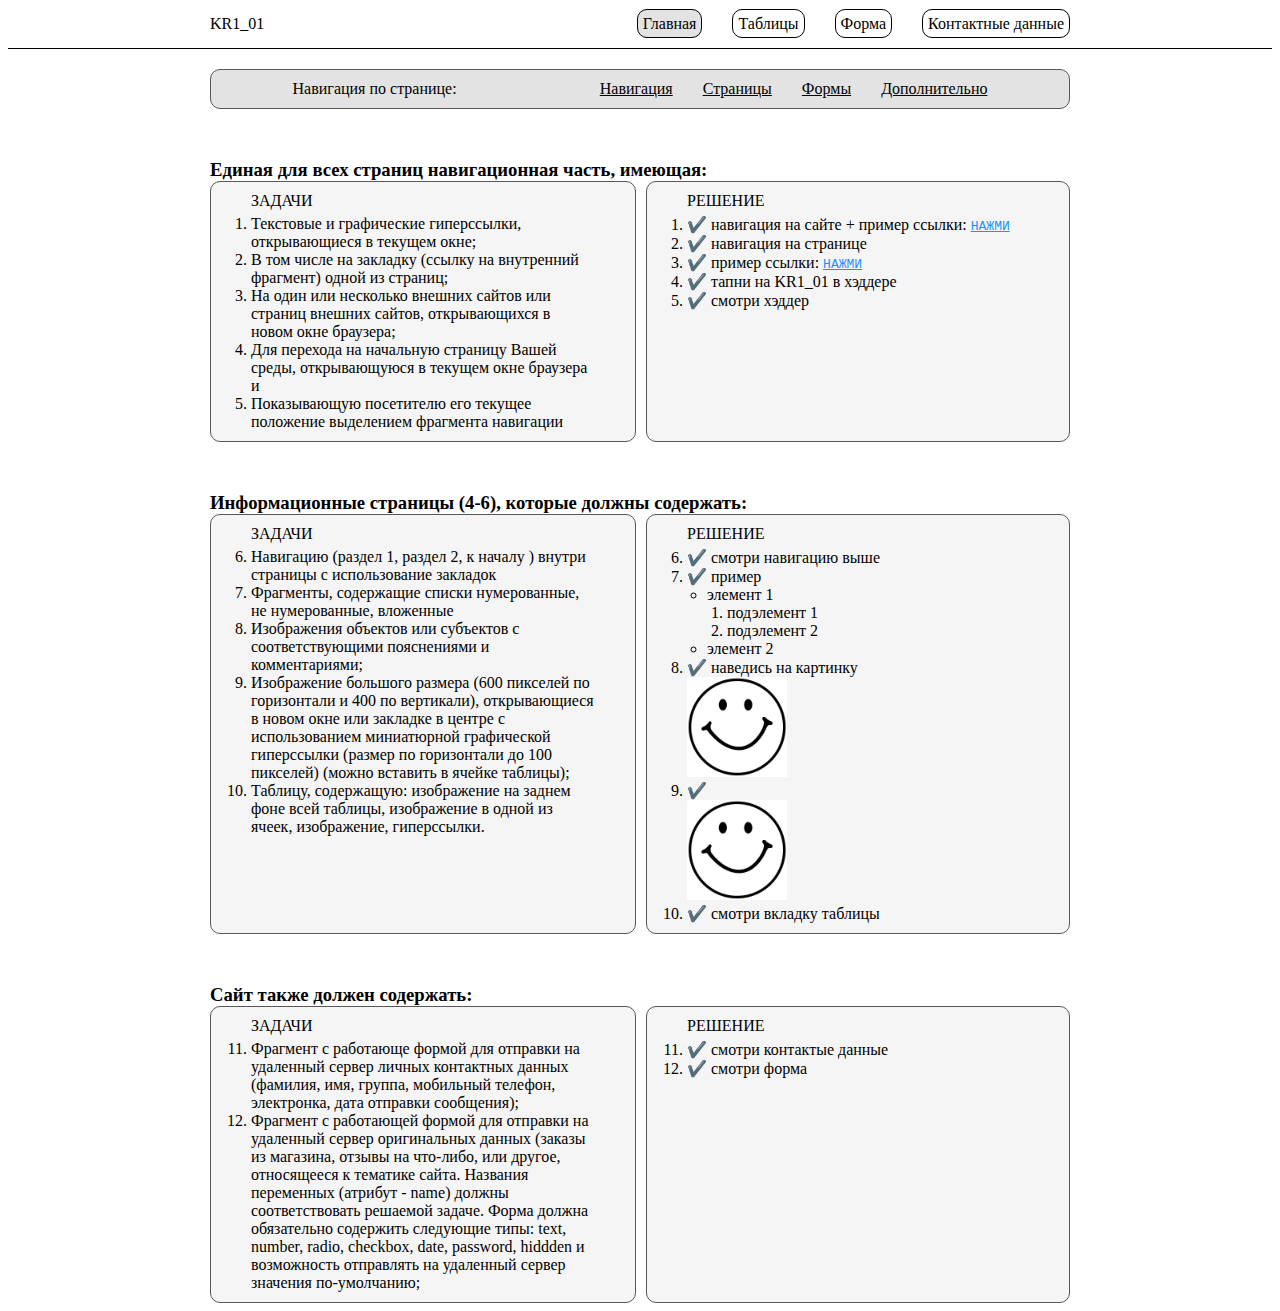
==== index.html @ 894d5a4d "rd" ====
<!DOCTYPE html>
<html lang="en">
  <head>
    <meta charset="UTF-8" />
    <meta name="viewport" content="width=device-width, initial-scale=1.0" />
    <title>Document</title>
    <link rel="stylesheet" href="./styles/global.css" />
    <link rel="stylesheet" href="./styles/header.css" />
    <link rel="stylesheet" href="./styles/objects.css" />
    <link rel="stylesheet" href="./styles/footer.css" />
    <link rel="stylesheet" href="./styles/content.css" />
  </head>
  <body>
    <header class="header">
      <div class="header__wrapper">
        <div class="header__logo"><a href="./index.html">KR1_01</a></div>
        <nav>
          <ul class="header__menu">
            <li>
              <a href="./index.html" class="menu__item menu__item_active"
                >Главная</a
              >
            </li>
            <li>
              <a href="./pages/tables.html" class="menu__item">Таблицы</a>
            </li>
            <li><a href="./pages/form.html" class="menu__item">Форма</a></li>
            <li>
              <a href="./pages/userData.html" class="menu__item"
                >Контактные данные</a
              >
            </li>
          </ul>
        </nav>
      </div>
    </header>
    <main>
      <div class="main__wrapper">
        <section class="page-navigation">
          <div class="page-navigation__title">Навигация по странице:</div>
          <nav>
            <ul class="page-navigation__menu">
              <li>
                <a href="#navigation-part" class="nav__item">Навигация</a>
              </li>
              <li>
                <a href="#information-pages" class="nav__item">Страницы</a>
              </li>
              <li><a href="#forms" class="nav__item">Формы</a></li>
              <li><a href="#" class="nav__item">Дополнительно</a></li>
            </ul>
          </nav>
        </section>
        <section class="navigation-part">
          <h3 id="navigation-part">
            Единая для всех страниц навигационная часть, имеющая:
          </h3>
          <div class="task-solution__wrapper">
            <div class="task">
              <div class="task__title">ЗАДАЧИ</div>
              <ol>
                <li>
                  Текстовые и графические гиперссылки, открывающиеся в текущем
                  окне;
                </li>
                <li>
                  В том числе на закладку (ссылку на внутренний фрагмент) одной
                  из страниц;
                </li>
                <li>
                  На один или несколько внешних сайтов или страниц внешних
                  сайтов, открывающихся в новом окне браузера;
                </li>
                <li>
                  Для перехода на начальную страницу Вашей среды, открывающуюся
                  в текущем окне браузера и
                </li>
                <li>
                  Показывающую посетителю его текущее положение выделением
                  фрагмента навигации
                </li>
              </ol>
            </div>
            <div class="solution">
              <div class="solution__title">РЕШЕНИЕ</div>
              <ol>
                <li>
                  ✔️ навигация на сайте + пример ссылки:
                  <a
                    class="link"
                    href="https://widenhrzns.github.io/kr1_02/"
                    target="_self"
                    >НАЖМИ</a
                  >
                </li>
                <li>✔️ навигация на странице</li>
                <li>
                  ✔️ пример ссылки:
                  <a
                    class="link"
                    href="https://widenhrzns.github.io/kr1_02/"
                    target="_blank"
                    >НАЖМИ</a
                  >
                </li>
                <li>✔️ тапни на KR1_01 в хэддере</li>
                <li>✔️ смотри хэддер</li>
              </ol>
            </div>
          </div>
        </section>
        <section class="information-pages">
          <h3 id="information-pages">
            Информационные страницы (4-6), которые должны содержать:
          </h3>
          <div class="task-solution__wrapper">
            <div class="task">
              <div class="task__title">ЗАДАЧИ</div>
              <ol start="6">
                <li>
                  Навигацию (раздел 1, раздел 2, к началу ) внутри страницы с
                  использование закладок
                </li>
                <li>
                  Фрагменты, содержащие списки нумерованные, не нумерованные,
                  вложенные
                </li>
                <li>
                  Изображения объектов или субъектов с соответствующими
                  пояснениями и комментариями;
                </li>
                <li>
                  Изображение большого размера (600 пикселей по горизонтали и
                  400 по вертикали), открывающиеся в новом окне или закладке в
                  центре с использованием миниатюрной графической гиперссылки
                  (размер по горизонтали до 100 пикселей) (можно вставить в
                  ячейке таблицы);
                </li>
                <li>
                  Таблицу, содержащую: изображение на заднем фоне всей таблицы,
                  изображение в одной из ячеек, изображение, гиперссылки.
                </li>
              </ol>
            </div>
            <div class="solution">
              <div class="solution__title">РЕШЕНИЕ</div>
              <ol start="6">
                <li>✔️ смотри навигацию выше</li>
                <li>
                  ✔️ пример
                  <div>
                    <ul class="example__list">
                      <li>
                        элемент 1
                        <ol class="example__list">
                          <li>подэлемент 1</li>
                          <li>подэлемент 2</li>
                        </ol>
                      </li>
                      <li>элемент 2</li>
                    </ul>
                  </div>
                </li>
                <li>
                  ✔️ наведись на картинку
                  <div class="example__img-container">
                    <img
                      class="example__img"
                      src="./images/smile.jpg"
                      alt="Веселый смайлик"
                    />
                    <div class="example__title">Веселый смайлик</div>
                  </div>
                </li>
                <li>
                  ✔️
                  <div>
                    <a href="./images/smile.jpg"
                      ><img
                        class="example__img"
                        src="./images/smile.jpg"
                        alt="Веселый смайлик"
                    /></a>
                  </div>
                </li>
                <li>✔️ смотри вкладку таблицы</li>
              </ol>
            </div>
          </div>
        </section>
        <section class="forms">
          <h3 id="forms">Cайт также должен содержать:</h3>
          <div class="task-solution__wrapper">
            <div class="task">
              <div class="task__title">ЗАДАЧИ</div>
              <ol start="11">
                <li>
                  Фрагмент с работающе формой для отправки на удаленный сервер
                  личных контактных данных (фамилия, имя, группа, мобильный
                  телефон, электронка, дата отправки сообщения);
                </li>
                <li>
                  Фрагмент с работающей формой для отправки на удаленный сервер
                  оригинальных данных (заказы из магазина, отзывы на что-либо,
                  или другое, относящееся к тематике сайта. Названия переменных
                  (атрибут - name) должны соответствовать решаемой задаче. Форма
                  должна обязательно содержить следующие типы: text, number,
                  radio, checkbox, date, password, hiddden и возможность
                  отправлять на удаленный сервер значения по-умолчанию;
                </li>
              </ol>
            </div>
            <div class="solution">
              <div class="solution__title">РЕШЕНИЕ</div>
              <ol start="11">
                <li>✔️ смотри контактые данные</li>
                <li>✔️ смотри форма</li>
              </ol>
            </div>
          </div>
        </section>
      </div>
    </main>
  </body>
</html>
---- styles/global.css ----
* {
  box-sizing: border-box;
}

a {
  text-decoration: none;
  color: inherit;
}

ul,
ol {
  margin: 0;
  padding: 0;
}

h3 {
  margin: 0;
}

.main__wrapper {
  max-width: 860px;
  margin: 0 auto;
}

.link {
  color: dodgerblue;
  font-family: monospace;
  text-decoration: underline;
}
---- styles/header.css ----
/* HEADER */
.header {
  border-bottom: 1px solid #000;
  margin-bottom: 20px;
}

.header__wrapper {
  display: flex;
  justify-content: space-between;
  max-width: 860px;
  margin: 0 auto;
  align-items: center;
  margin-top: 15px;
  margin-bottom: 15px;
}

.header__menu {
  display: flex;
  gap: 30px;
  list-style-type: none;
}

.menu__item {
  border: 1px solid #000;
  border-radius: 10px;
  padding: 5px;
}

.menu__item_active {
  background: #e3e3e3;
}
---- styles/objects.css ----
/* SOLUTION PANEL */
.solution__title {
  margin-bottom: 5px;
}

.solution {
  border: 1px solid #585858;
  border-radius: 10px;
  background-color: #f5f5f5;
  padding: 10px 40px;
  min-width: 424px;
}

/* TASK PANEL */
.task__title {
  margin-bottom: 5px;
}

.task {
  border: 1px solid #585858;
  border-radius: 10px;
  background-color: #f5f5f5;
  padding: 10px 40px;
  min-width: 424px;
}

/* TASK-SOLUTION PART */
.task-solution__wrapper {
  display: flex;
  gap: 10px;
}

/* TABLE */
table {
  color: #f5f5f5;
  border-radius: 10px;
  border: 1px solid #fff;
  border-collapse: collapse;
  width: 100%;
  background-image: url("../images/table-bg.jpg");
  background-size: cover;
  background-position: center;
}

tr,
td {
  border: 1px solid #fff;
  padding: 10px;
}

.a1 {
  height: 200px;
  background-image: url("../images/smile1.png");
  background-position: center;
  background-size: 50%;
  background-repeat: no-repeat;
}

.a2 {
  height: 200px;
  background-image: url("../images/smile2.png");
  background-position: center;
  background-size: 50%;
  background-repeat: no-repeat;
}

.b1,
.b2,
.c1,
.c2 {
  text-align: center;
}
---- styles/content.css ----
/* PAGE NAVIGATION */
.page-navigation {
  display: flex;
  justify-content: space-around;
  border: 1px solid #585858;
  background-color: #e3e3e3;
  border-radius: 10px;
  padding: 10px;
  margin-bottom: 50px;
}

.page-navigation__menu {
  display: flex;
  gap: 30px;
  list-style-type: none;
  margin: 0;
  padding: 0;
}

.nav__item {
  text-decoration: underline;
}

/* NAVIGATION PART */
.navigation-part {
  margin-bottom: 50px;
}

/* INFORMATION PAGES PART */
.example__list {
  margin-left: 10px;
  padding-left: 10px;
}

.information-pages {
  margin-bottom: 50px;
}

.example__img-container {
  position: relative;
}

.example__img {
  width: 100px;
}

.example__title {
  display: none;
  position: absolute;
  margin: -40px 0 0 100px;
}

.example__img-container:hover .example__title {
  display: block;
}
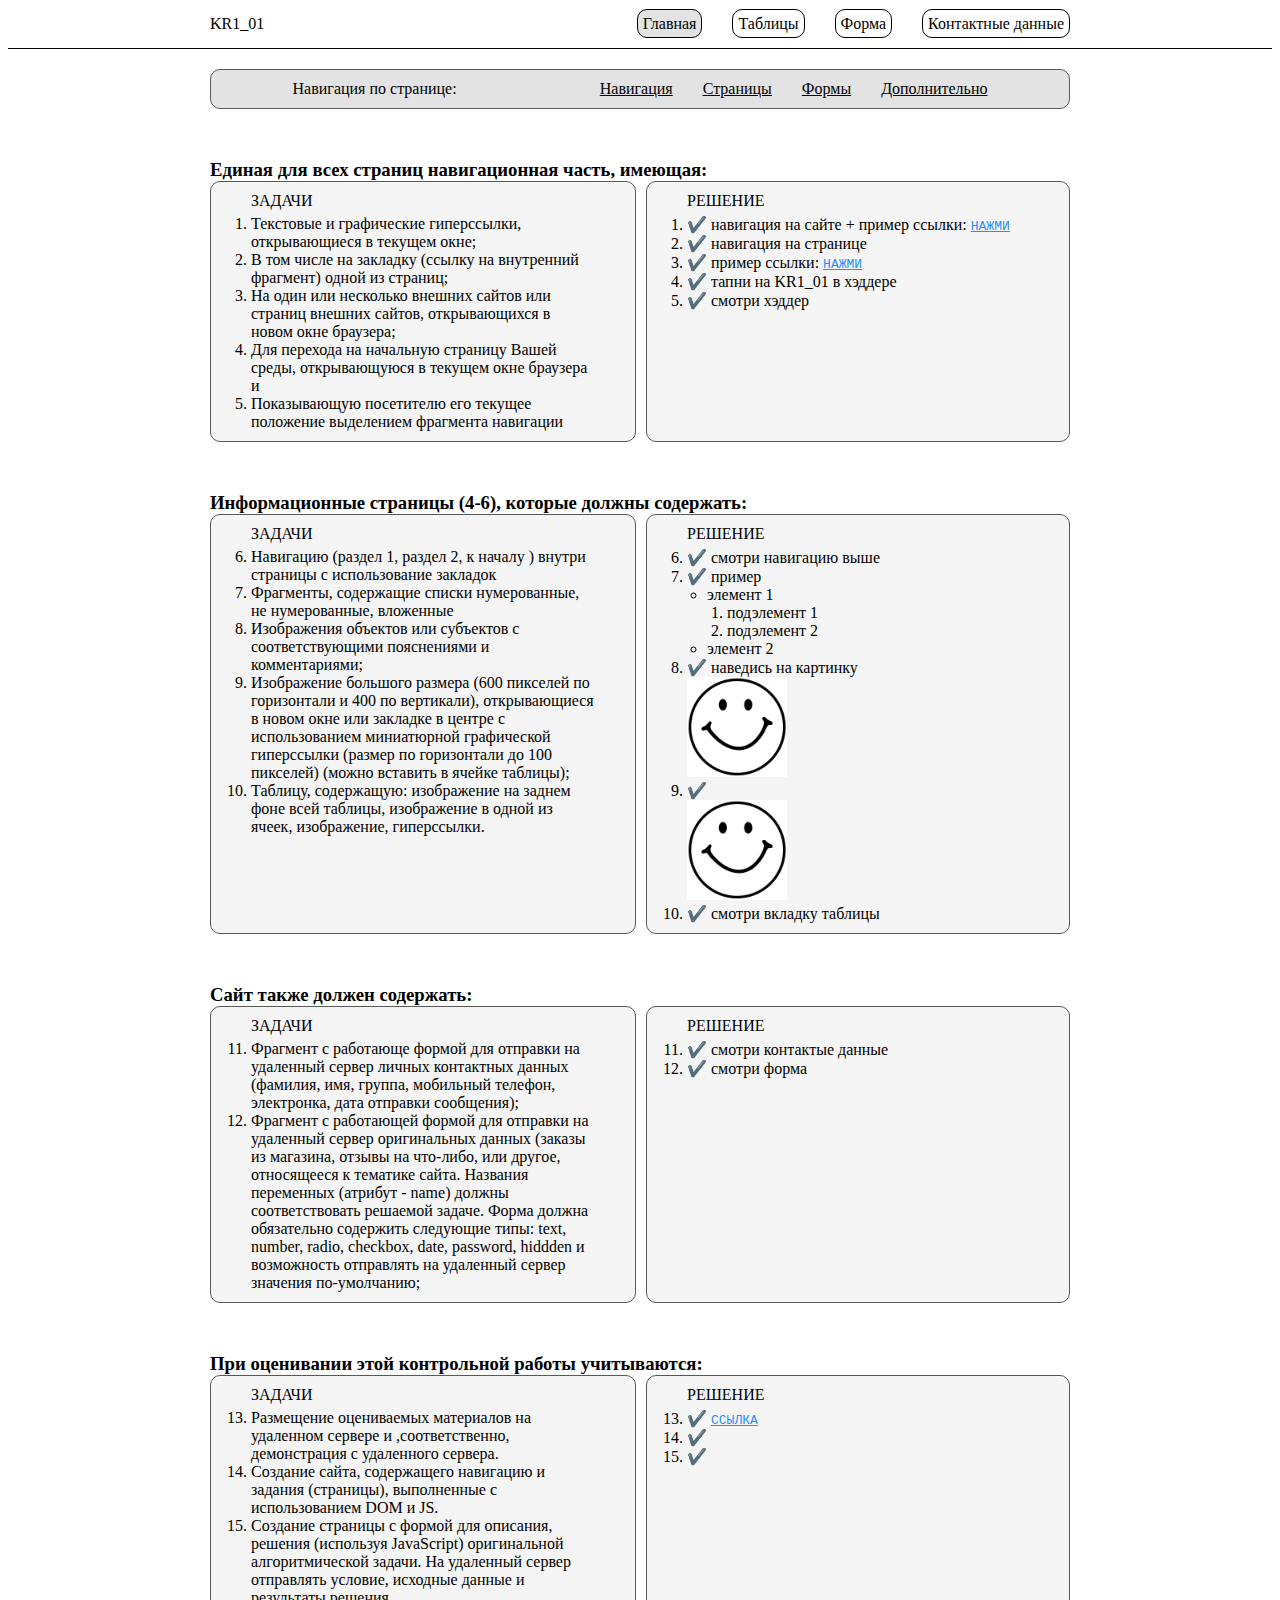
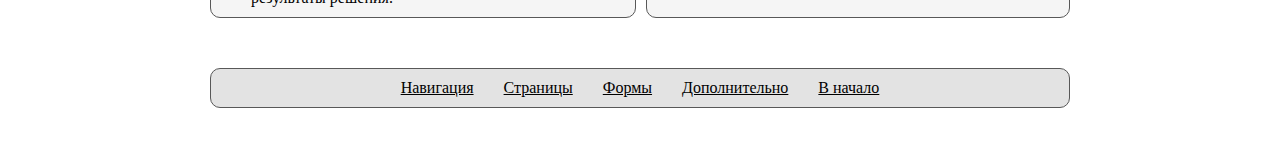
==== commit f511d328: "fix" ====
--- a/index.html
+++ b/index.html
@@ -47,7 +47,9 @@
                 <a href="#information-pages" class="nav__item">Страницы</a>
               </li>
               <li><a href="#forms" class="nav__item">Формы</a></li>
-              <li><a href="#" class="nav__item">Дополнительно</a></li>
+              <li>
+                <a href="#additionally" class="nav__item">Дополнительно</a>
+              </li>
             </ul>
           </nav>
         </section>
@@ -219,6 +221,64 @@
             </div>
           </div>
         </section>
+        <section class="additionally">
+          <h3 id="additionally">
+            При оценивании этой контрольной работы учитываются:
+          </h3>
+          <div class="task-solution__wrapper">
+            <div class="task">
+              <div class="task__title">ЗАДАЧИ</div>
+              <ol start="13">
+                <li>
+                  Размещение оцениваемых материалов на удаленном сервере и
+                  ,cоответственно, демонстрация с удаленного сервера.
+                </li>
+                <li>
+                  Создание сайта, содержащего навигацию и задания (страницы),
+                  выполненные с использованием DOM и JS.
+                </li>
+                <li>
+                  Создание страницы с формой для описания, решения (используя
+                  JavaScript) оригинальной алгоритмической задачи. На удаленный
+                  сервер отправлять условие, исходные данные и результаты
+                  решения.
+                </li>
+              </ol>
+            </div>
+            <div class="solution">
+              <div class="solution__title">РЕШЕНИЕ</div>
+              <ol start="13">
+                <li>
+                  ✔️
+                  <a class="link" href="https://widenhrzns.github.io/kr1_01/"
+                    >ССЫЛКА</a
+                  >
+                </li>
+                <li>✔️</li>
+                <li>✔️</li>
+              </ol>
+            </div>
+          </div>
+        </section>
+        <section class="page-navigation">
+          <nav>
+            <ul class="page-navigation__menu">
+              <li>
+                <a href="#navigation-part" class="nav__item">Навигация</a>
+              </li>
+              <li>
+                <a href="#information-pages" class="nav__item">Страницы</a>
+              </li>
+              <li><a href="#forms" class="nav__item">Формы</a></li>
+              <li>
+                <a href="#additionally" class="nav__item">Дополнительно</a>
+              </li>
+              <li>
+                <a href="#" class="nav__item">В начало</a>
+              </li>
+            </ul>
+          </nav>
+        </section>
       </div>
     </main>
   </body>
--- a/styles/content.css
+++ b/styles/content.css
@@ -53,3 +53,13 @@
 .example__img-container:hover .example__title {
   display: block;
 }
+
+/* FORM PART */
+.forms {
+  margin-bottom: 50px;
+}
+
+/* ADDITIONALLY PART */
+.additionally {
+  margin-bottom: 50px;
+}
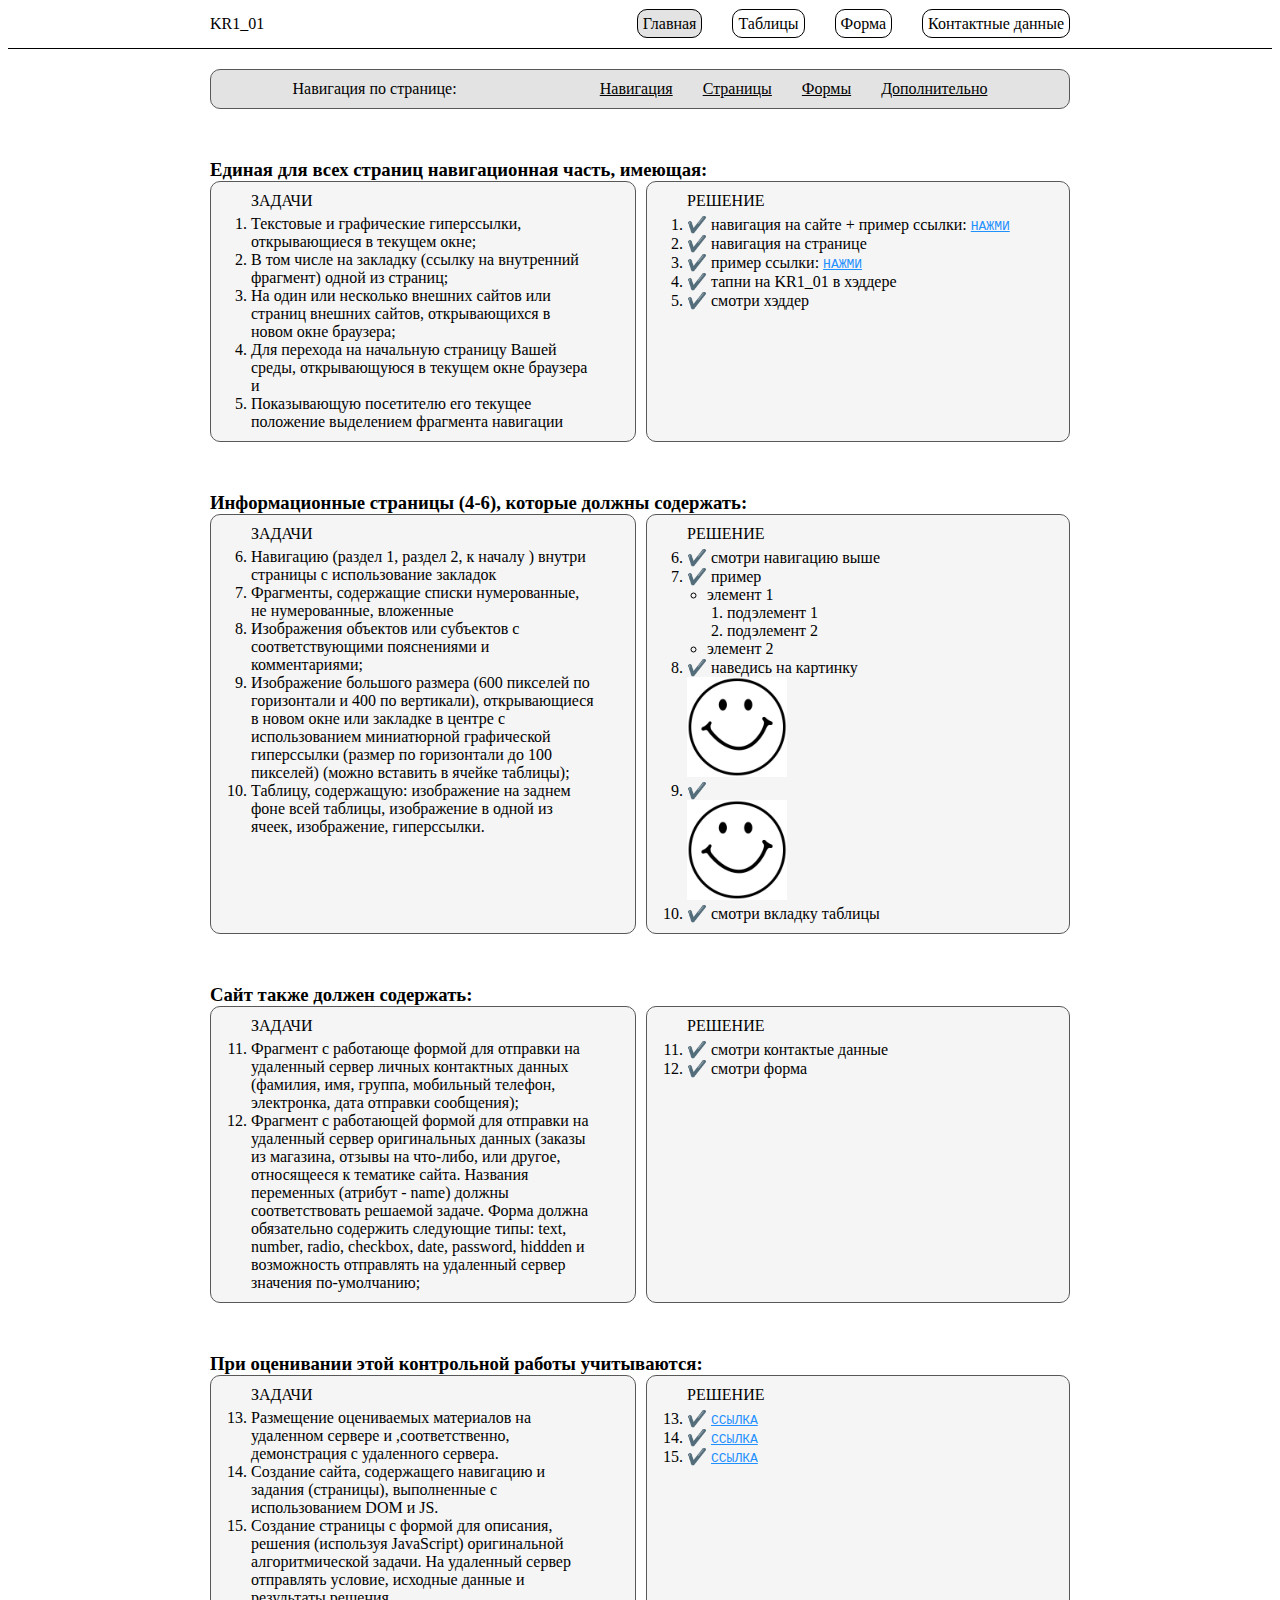
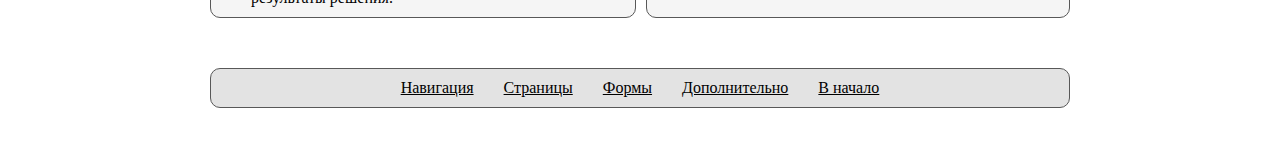
==== commit d0fb6105: "added links" ====
--- a/index.html
+++ b/index.html
@@ -254,8 +254,18 @@
                     >ССЫЛКА</a
                   >
                 </li>
-                <li>✔️</li>
-                <li>✔️</li>
+                <li>
+                  ✔️
+                  <a class="link" href="https://widenhrzns.github.io/kr1_02/"
+                    >ССЫЛКА</a
+                  >
+                </li>
+                <li>
+                  ✔️
+                  <a class="link" href="https://widenhrzns.github.io/kr1_02/"
+                    >ССЫЛКА</a
+                  >
+                </li>
               </ol>
             </div>
           </div>
